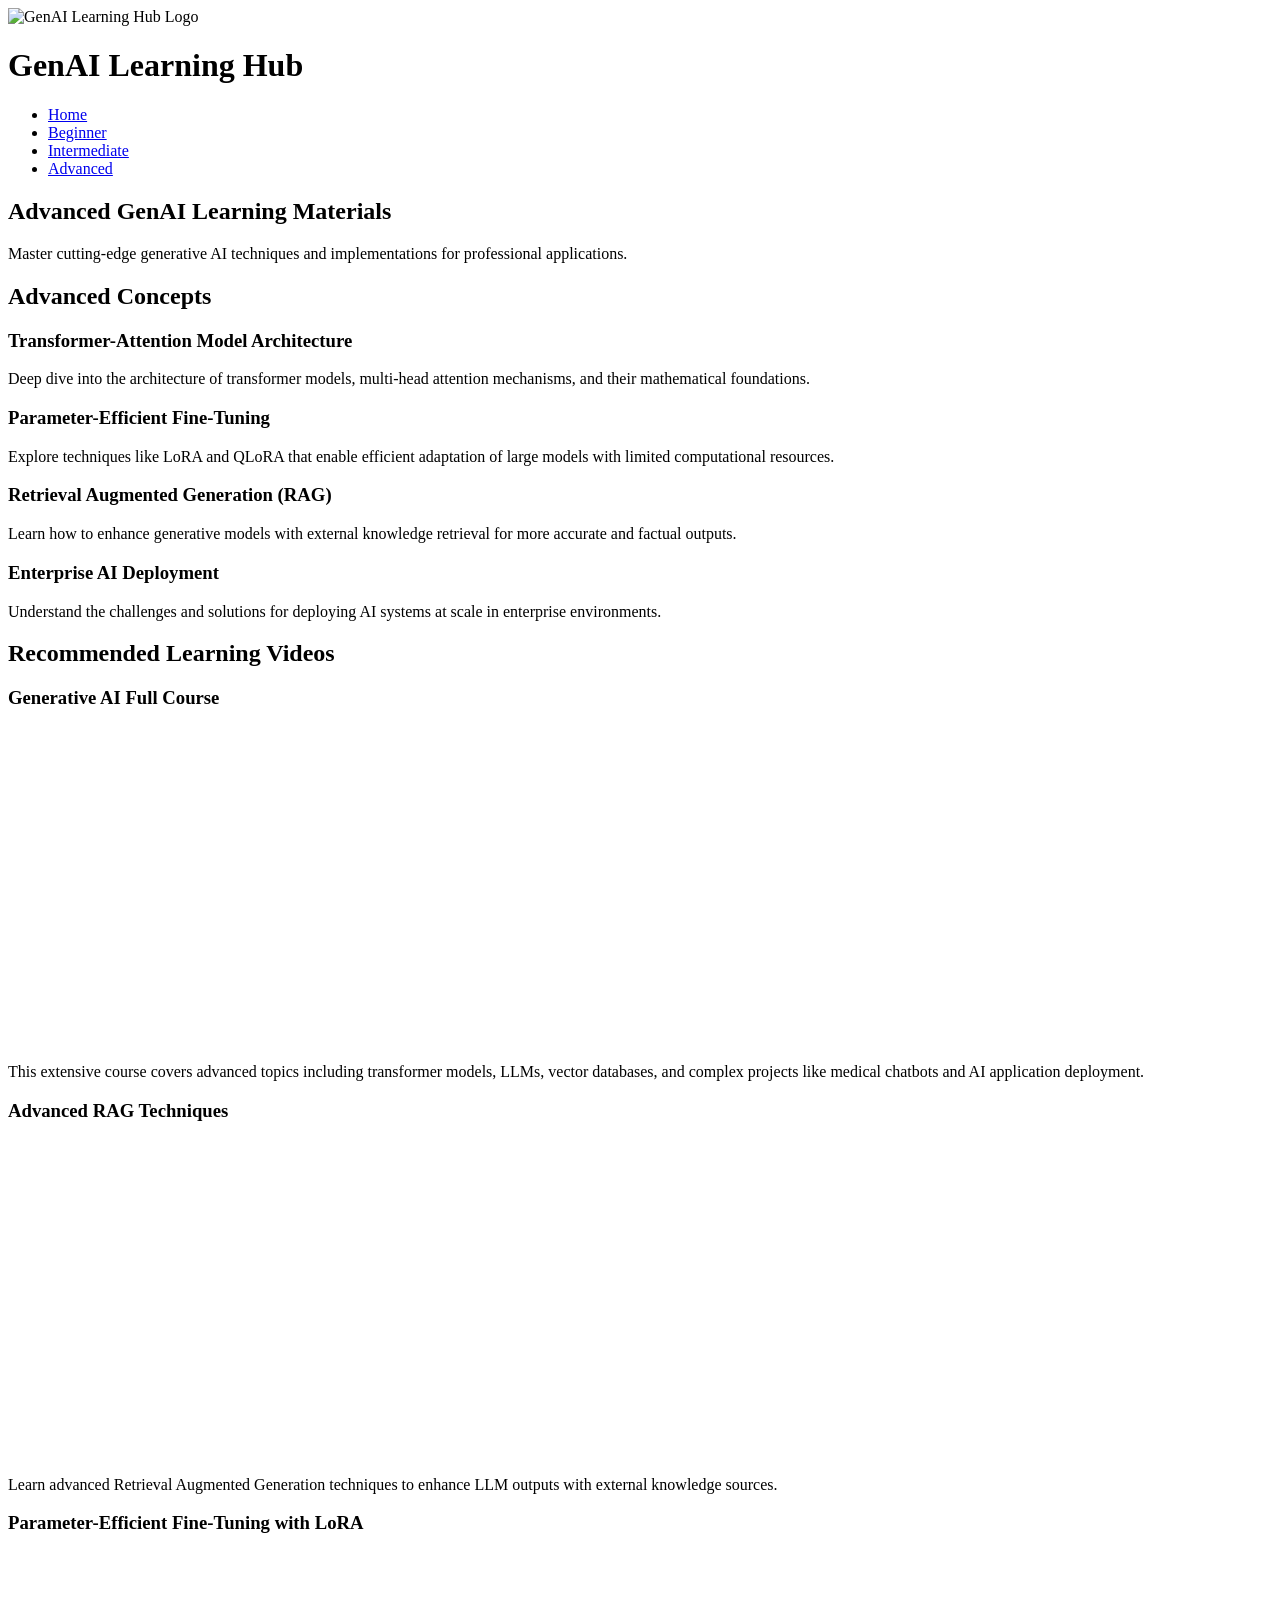
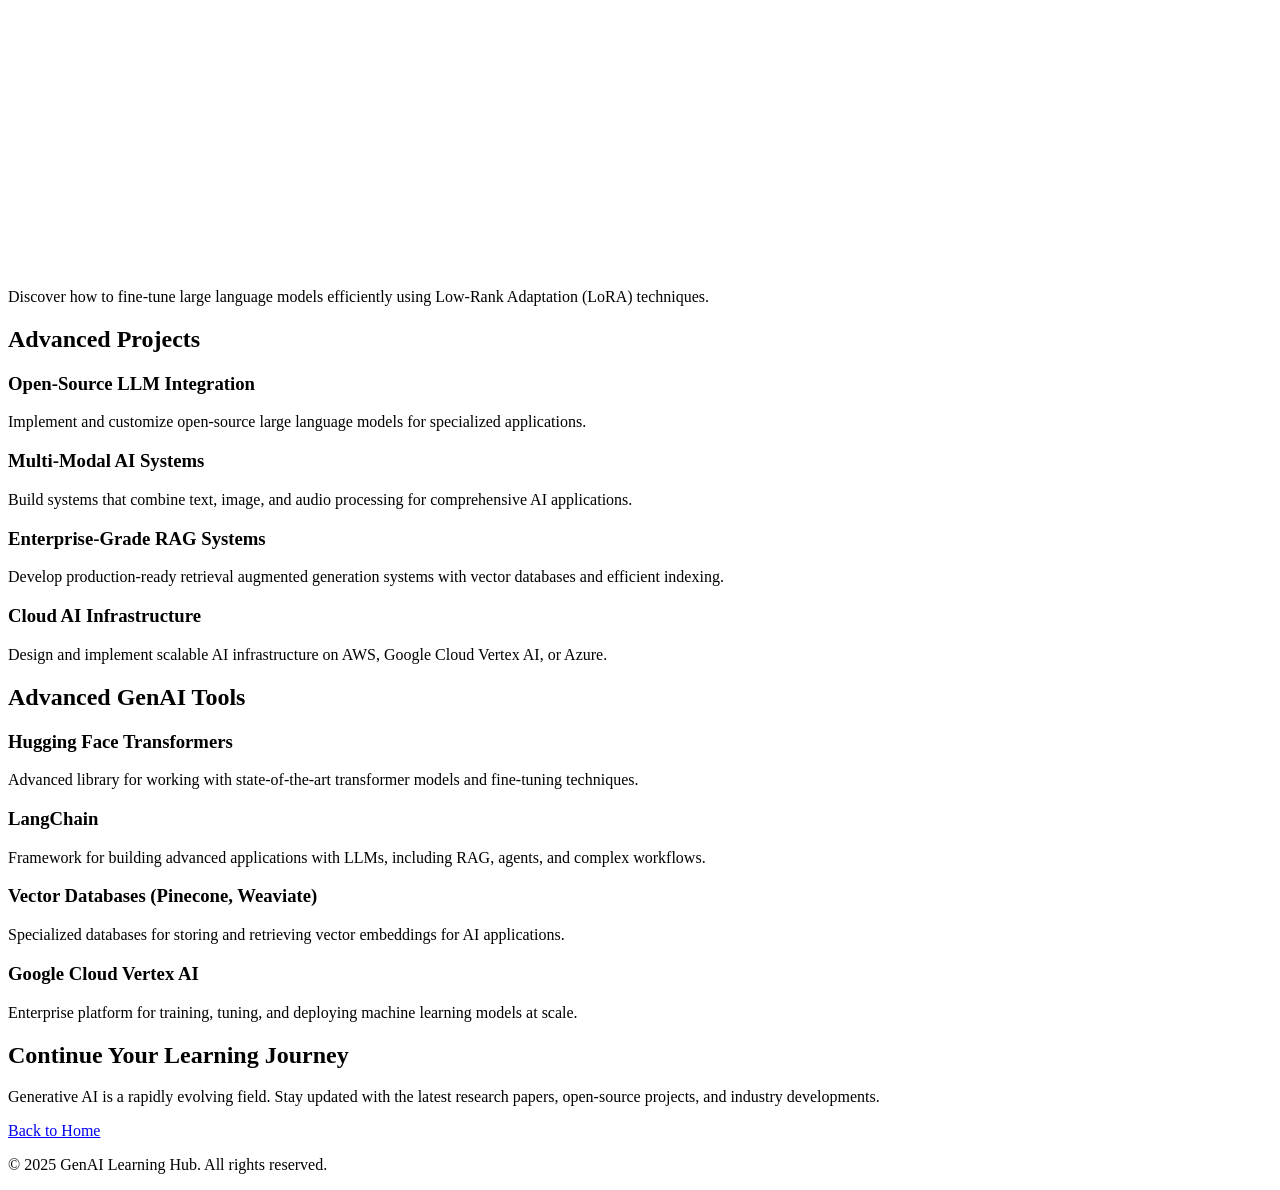
==== advanced.html @ 52ef444b "Add files via upload" ====
<!DOCTYPE html>
<html lang="en">
<head>
    <meta charset="UTF-8">
    <meta name="viewport" content="width=device-width, initial-scale=1.0">
    <meta name="description" content="Master cutting-edge generative AI techniques and implementations for professional applications.">
    <title>GenAI Learning Hub - Advanced Materials</title>
    <link rel="stylesheet" href="css/styles.css">
</head>
<body>
    <header>
        <div class="container">
            <div class="logo-container">
                <img src="images/genai-logo.png" alt="GenAI Learning Hub Logo" class="logo">
                <h1>GenAI Learning Hub</h1>
            </div>
            <nav>
                <ul>
                    <li><a href="index.html">Home</a></li>
                    <li><a href="beginner.html">Beginner</a></li>
                    <li><a href="intermediate.html">Intermediate</a></li>
                    <li><a href="advanced.html" class="active">Advanced</a></li>
                </ul>
            </nav>
        </div>
    </header>

    <main>
        <section class="page-header">
            <div class="container">
                <h2>Advanced GenAI Learning Materials</h2>
                <p>Master cutting-edge generative AI techniques and implementations for professional applications.</p>
            </div>
        </section>

        <section class="key-concepts">
            <div class="container">
                <h2>Advanced Concepts</h2>
                <div class="concept-grid">
                    <div class="concept">
                        <h3>Transformer-Attention Model Architecture</h3>
                        <p>Deep dive into the architecture of transformer models, multi-head attention mechanisms, and their mathematical foundations.</p>
                    </div>
                    <div class="concept">
                        <h3>Parameter-Efficient Fine-Tuning</h3>
                        <p>Explore techniques like LoRA and QLoRA that enable efficient adaptation of large models with limited computational resources.</p>
                    </div>
                    <div class="concept">
                        <h3>Retrieval Augmented Generation (RAG)</h3>
                        <p>Learn how to enhance generative models with external knowledge retrieval for more accurate and factual outputs.</p>
                    </div>
                    <div class="concept">
                        <h3>Enterprise AI Deployment</h3>
                        <p>Understand the challenges and solutions for deploying AI systems at scale in enterprise environments.</p>
                    </div>
                </div>
            </div>
        </section>

        <section class="video-resources">
            <div class="container">
                <h2>Recommended Learning Videos</h2>
                
                <div class="video-container">
                    <h3>Generative AI Full Course</h3>
                    <div class="video-wrapper">
                        <iframe width="560" height="315" src="https://www.youtube.com/embed/mEsleV16qdo" title="Generative AI Full Course – Gemini Pro, OpenAI, Llama, Langchain, Pinecone, Vector Databases & More" frameborder="0" allow="accelerometer; autoplay; clipboard-write; encrypted-media; gyroscope; picture-in-picture" allowfullscreen></iframe>
                    </div>
                    <p>This extensive course covers advanced topics including transformer models, LLMs, vector databases, and complex projects like medical chatbots and AI application deployment.</p>
                </div>
                
                <div class="video-container">
                    <h3>Advanced RAG Techniques</h3>
                    <div class="video-wrapper">
                        <iframe width="560" height="315" src="https://www.youtube.com/embed/T-D1OfcDW1M" title="Advanced RAG Techniques" frameborder="0" allow="accelerometer; autoplay; clipboard-write; encrypted-media; gyroscope; picture-in-picture" allowfullscreen></iframe>
                    </div>
                    <p>Learn advanced Retrieval Augmented Generation techniques to enhance LLM outputs with external knowledge sources.</p>
                </div>
                
                <div class="video-container">
                    <h3>Parameter-Efficient Fine-Tuning with LoRA</h3>
                    <div class="video-wrapper">
                        <iframe width="560" height="315" src="https://www.youtube.com/embed/YVU5wAA6Txo" title="Parameter-Efficient Fine-Tuning with LoRA" frameborder="0" allow="accelerometer; autoplay; clipboard-write; encrypted-media; gyroscope; picture-in-picture" allowfullscreen></iframe>
                    </div>
                    <p>Discover how to fine-tune large language models efficiently using Low-Rank Adaptation (LoRA) techniques.</p>
                </div>
            </div>
        </section>

        <section class="advanced-projects">
            <div class="container">
                <h2>Advanced Projects</h2>
                <div class="project-grid">
                    <div class="project">
                        <h3>Open-Source LLM Integration</h3>
                        <p>Implement and customize open-source large language models for specialized applications.</p>
                    </div>
                    <div class="project">
                        <h3>Multi-Modal AI Systems</h3>
                        <p>Build systems that combine text, image, and audio processing for comprehensive AI applications.</p>
                    </div>
                    <div class="project">
                        <h3>Enterprise-Grade RAG Systems</h3>
                        <p>Develop production-ready retrieval augmented generation systems with vector databases and efficient indexing.</p>
                    </div>
                    <div class="project">
                        <h3>Cloud AI Infrastructure</h3>
                        <p>Design and implement scalable AI infrastructure on AWS, Google Cloud Vertex AI, or Azure.</p>
                    </div>
                </div>
            </div>
        </section>

        <section class="advanced-tools">
            <div class="container">
                <h2>Advanced GenAI Tools</h2>
                <div class="tools-grid">
                    <div class="tool">
                        <h3>Hugging Face Transformers</h3>
                        <p>Advanced library for working with state-of-the-art transformer models and fine-tuning techniques.</p>
                    </div>
                    <div class="tool">
                        <h3>LangChain</h3>
                        <p>Framework for building advanced applications with LLMs, including RAG, agents, and complex workflows.</p>
                    </div>
                    <div class="tool">
                        <h3>Vector Databases (Pinecone, Weaviate)</h3>
                        <p>Specialized databases for storing and retrieving vector embeddings for AI applications.</p>
                    </div>
                    <div class="tool">
                        <h3>Google Cloud Vertex AI</h3>
                        <p>Enterprise platform for training, tuning, and deploying machine learning models at scale.</p>
                    </div>
                </div>
            </div>
        </section>

        <section class="next-steps">
            <div class="container">
                <h2>Continue Your Learning Journey</h2>
                <p>Generative AI is a rapidly evolving field. Stay updated with the latest research papers, open-source projects, and industry developments.</p>
                <a href="index.html" class="btn">Back to Home</a>
            </div>
        </section>
    </main>

    <footer>
        <div class="container">
            <p>&copy; 2025 GenAI Learning Hub. All rights reserved.</p>
        </div>
    </footer>
</body>
</html>
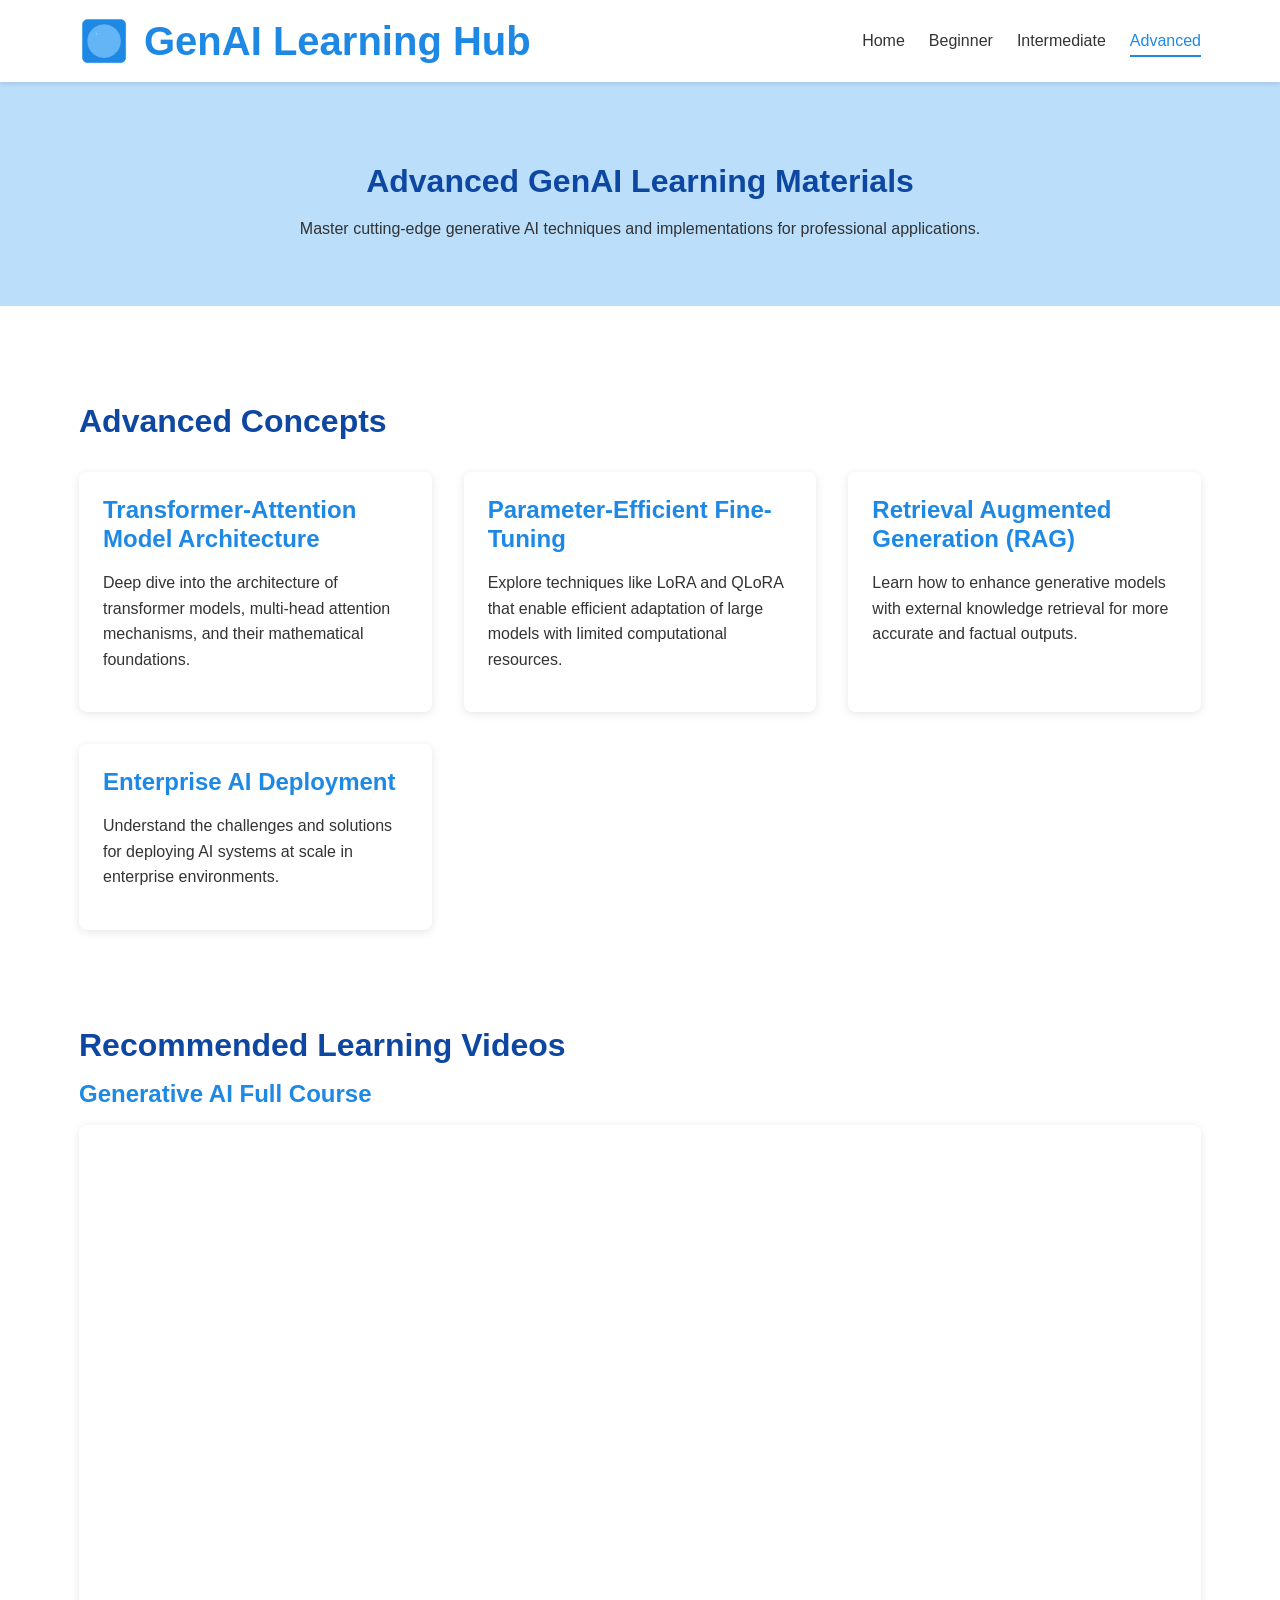
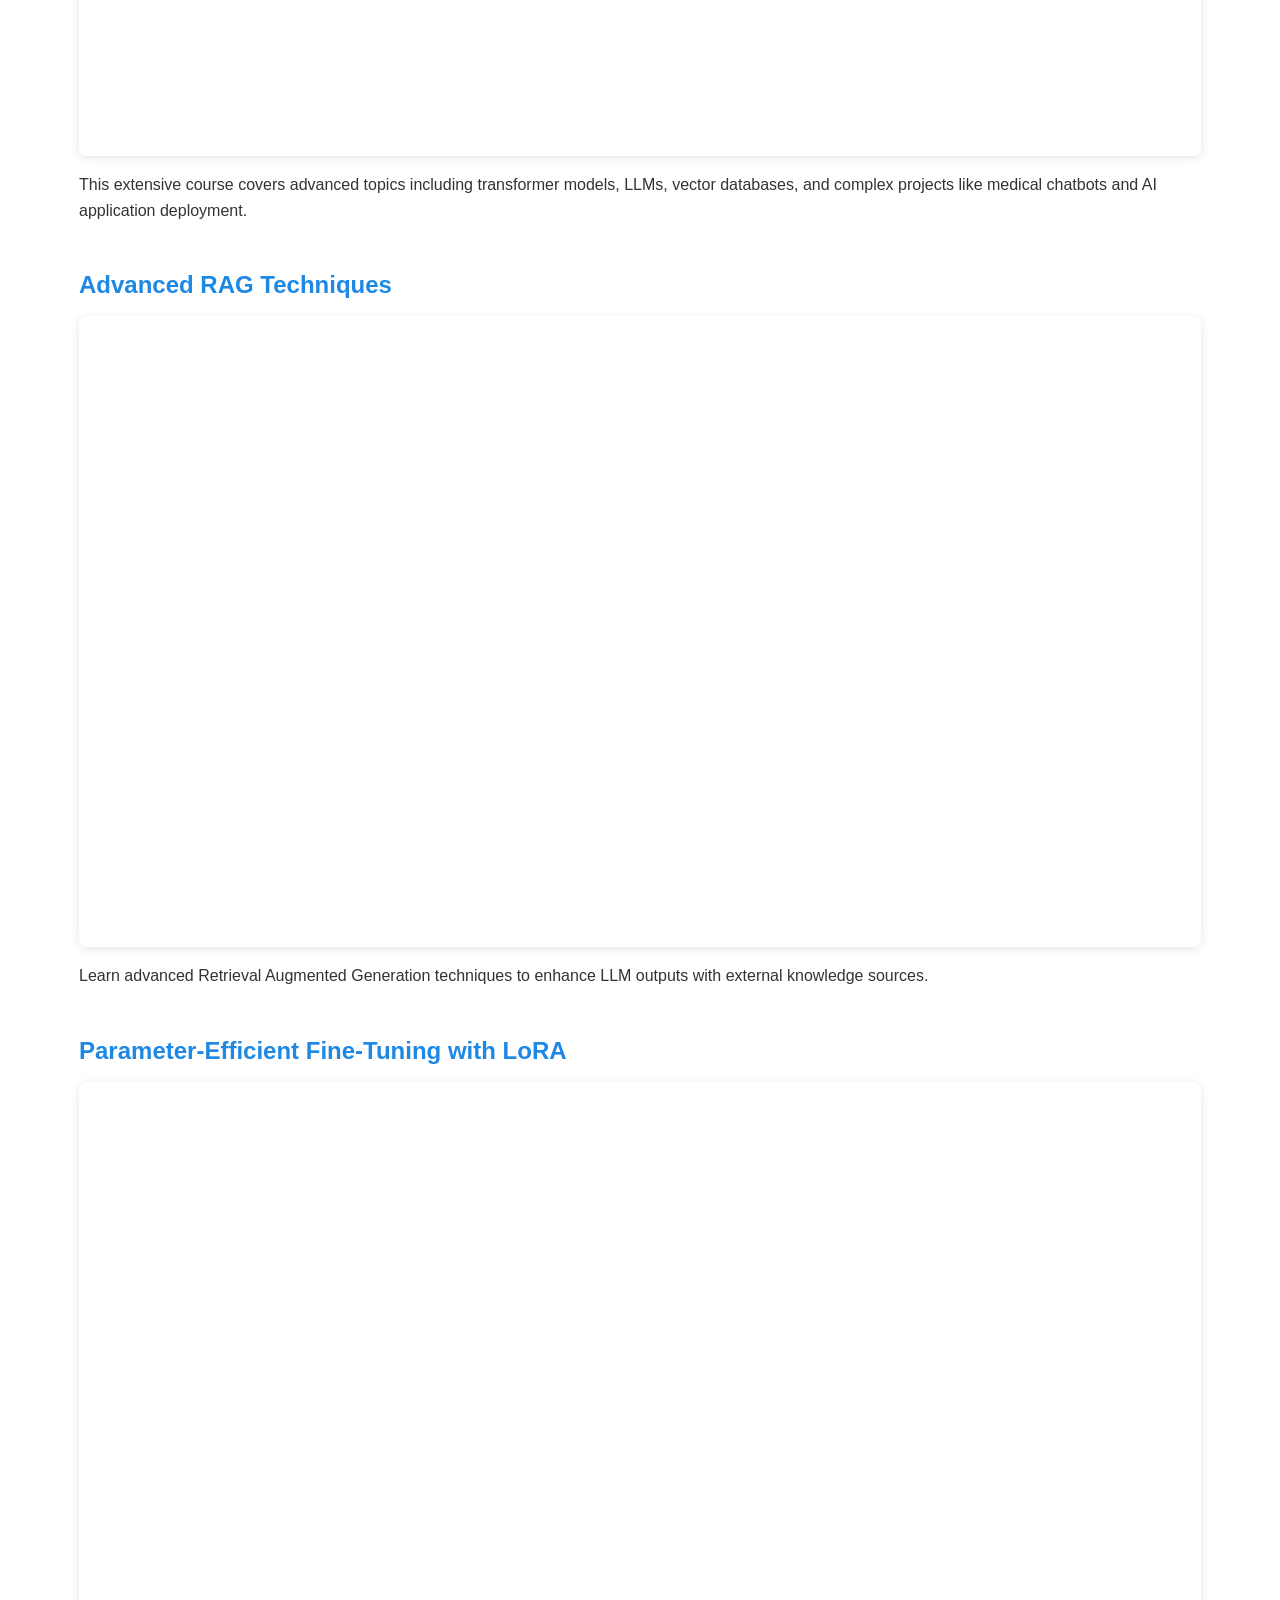
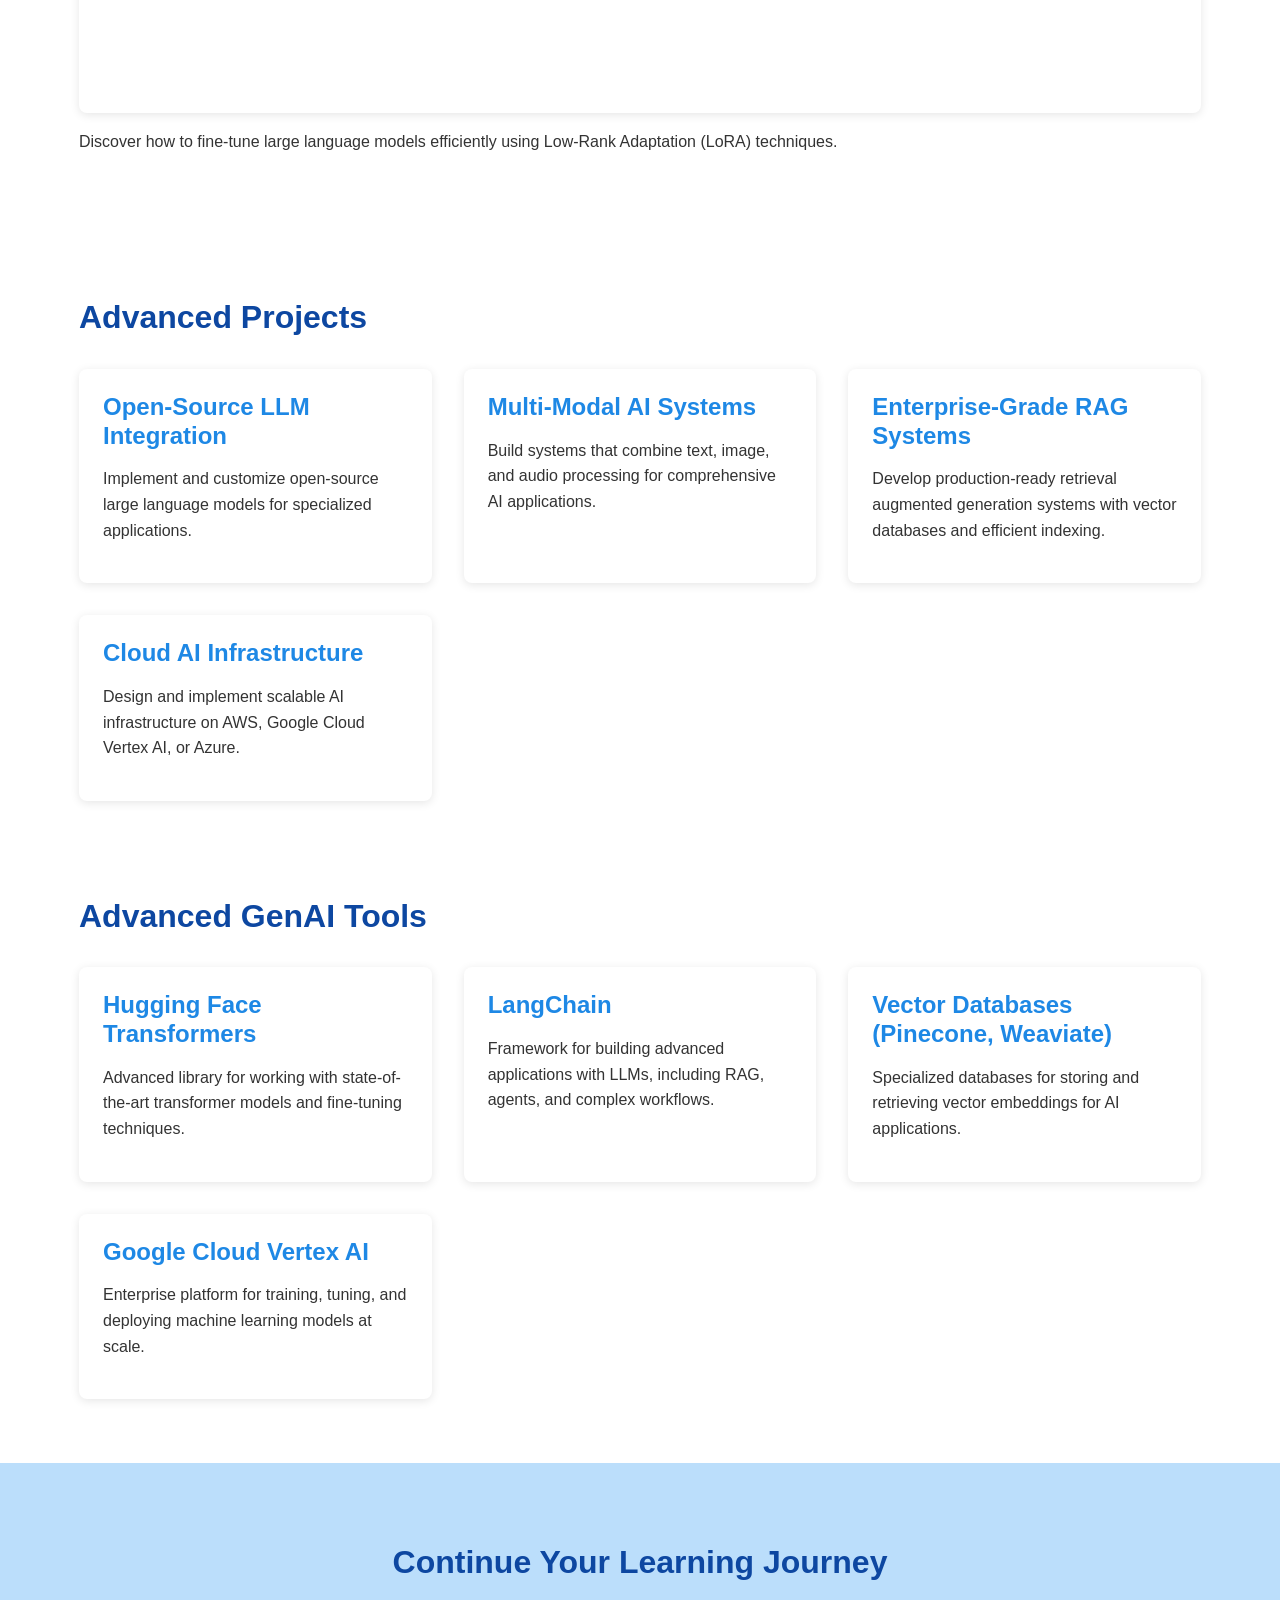
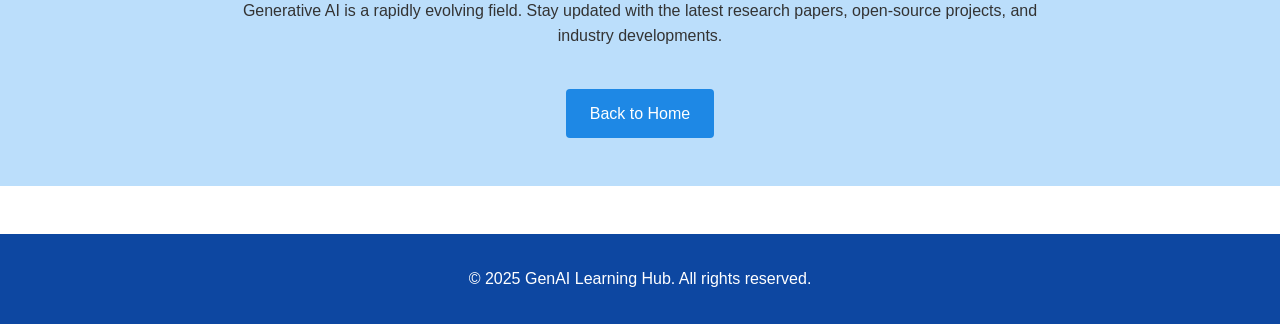
==== commit 9fe8a55f: "Update advanced.html Changed style and logo path" ====
--- a/advanced.html
+++ b/advanced.html
@@ -5,13 +5,13 @@
     <meta name="viewport" content="width=device-width, initial-scale=1.0">
     <meta name="description" content="Master cutting-edge generative AI techniques and implementations for professional applications.">
     <title>GenAI Learning Hub - Advanced Materials</title>
-    <link rel="stylesheet" href="css/styles.css">
+    <link rel="stylesheet" href="styles.css">
 </head>
 <body>
     <header>
         <div class="container">
             <div class="logo-container">
-                <img src="images/genai-logo.png" alt="GenAI Learning Hub Logo" class="logo">
+                <img src="genai-logo.png" alt="GenAI Learning Hub Logo" class="logo">
                 <h1>GenAI Learning Hub</h1>
             </div>
             <nav>
@@ -150,4 +150,4 @@
         </div>
     </footer>
 </body>
-</html>+</html>
--- a/styles.css
+++ b/styles.css
@@ -0,0 +1,370 @@
+/* Base Styles */
+:root {
+    --primary-blue: #1e88e5;
+    --secondary-blue: #64b5f6;
+    --light-blue: #bbdefb;
+    --dark-blue: #0d47a1;
+    --white: #ffffff;
+    --light-gray: #f5f5f5;
+    --text-dark: #333333;
+    --text-light: #757575;
+}
+
+* {
+    margin: 0;
+    padding: 0;
+    box-sizing: border-box;
+}
+
+body {
+    font-family: 'Segoe UI', Tahoma, Geneva, Verdana, sans-serif;
+    line-height: 1.6;
+    color: var(--text-dark);
+    background-color: var(--white);
+}
+
+.container {
+    width: 90%;
+    max-width: 1200px;
+    margin: 0 auto;
+    padding: 0 15px;
+}
+
+/* Typography */
+h1, h2, h3, h4, h5, h6 {
+    margin-bottom: 1rem;
+    line-height: 1.2;
+    color: var(--dark-blue);
+}
+
+h1 {
+    font-size: 2.5rem;
+}
+
+h2 {
+    font-size: 2rem;
+    margin-top: 2rem;
+}
+
+h3 {
+    font-size: 1.5rem;
+    color: var(--primary-blue);
+}
+
+p {
+    margin-bottom: 1rem;
+}
+
+a {
+    color: var(--primary-blue);
+    text-decoration: none;
+    transition: color 0.3s ease;
+}
+
+a:hover {
+    color: var(--dark-blue);
+}
+
+/* Header and Navigation */
+header {
+    background-color: var(--white);
+    box-shadow: 0 2px 5px rgba(0, 0, 0, 0.1);
+    padding: 1rem 0;
+    position: sticky;
+    top: 0;
+    z-index: 100;
+}
+
+header .container {
+    display: flex;
+    justify-content: space-between;
+    align-items: center;
+    flex-wrap: wrap;
+}
+
+.logo-container {
+    display: flex;
+    align-items: center;
+}
+
+.logo {
+    width: 50px;
+    height: 50px;
+    margin-right: 15px;
+}
+
+header h1 {
+    margin-bottom: 0;
+    color: var(--primary-blue);
+}
+
+nav ul {
+    display: flex;
+    list-style: none;
+}
+
+nav li {
+    margin-left: 1.5rem;
+}
+
+nav a {
+    color: var(--text-dark);
+    font-weight: 500;
+    padding: 0.5rem 0;
+    position: relative;
+}
+
+nav a:hover {
+    color: var(--primary-blue);
+}
+
+nav a.active {
+    color: var(--primary-blue);
+}
+
+nav a.active::after {
+    content: '';
+    position: absolute;
+    bottom: 0;
+    left: 0;
+    width: 100%;
+    height: 2px;
+    background-color: var(--primary-blue);
+}
+
+/* Hero Section */
+.hero {
+    background-color: var(--light-blue);
+    padding: 4rem 0;
+    text-align: center;
+    margin-bottom: 2rem;
+}
+
+.hero h2 {
+    font-size: 2.5rem;
+    margin-top: 0;
+}
+
+.hero p {
+    font-size: 1.2rem;
+    max-width: 800px;
+    margin: 0 auto;
+}
+
+/* Section Styling */
+section {
+    padding: 2rem 0;
+}
+
+.page-header {
+    background-color: var(--light-blue);
+    padding: 3rem 0;
+    text-align: center;
+    margin-bottom: 2rem;
+}
+
+/* Cards and Grids */
+.path-cards, .concept-grid, .tools-grid, .project-grid {
+    display: grid;
+    grid-template-columns: repeat(auto-fill, minmax(280px, 1fr));
+    gap: 2rem;
+    margin-top: 2rem;
+}
+
+.card, .concept, .tool, .project {
+    background-color: var(--white);
+    border-radius: 8px;
+    padding: 1.5rem;
+    box-shadow: 0 2px 10px rgba(0, 0, 0, 0.1);
+    transition: transform 0.3s ease, box-shadow 0.3s ease;
+}
+
+.card:hover, .concept:hover, .tool:hover, .project:hover {
+    transform: translateY(-5px);
+    box-shadow: 0 5px 15px rgba(0, 0, 0, 0.1);
+}
+
+/* Buttons */
+.btn {
+    display: inline-block;
+    background-color: var(--primary-blue);
+    color: var(--white);
+    padding: 0.75rem 1.5rem;
+    border-radius: 4px;
+    font-weight: 500;
+    margin-top: 1rem;
+    transition: background-color 0.3s ease;
+}
+
+.btn:hover {
+    background-color: var(--dark-blue);
+    color: var(--white);
+}
+
+/* Video Containers */
+.video-container {
+    margin-bottom: 3rem;
+}
+
+.video-wrapper {
+    position: relative;
+    padding-bottom: 56.25%; /* 16:9 aspect ratio */
+    height: 0;
+    overflow: hidden;
+    margin: 1rem 0;
+    border-radius: 8px;
+    box-shadow: 0 2px 10px rgba(0, 0, 0, 0.1);
+}
+
+.video-wrapper iframe {
+    position: absolute;
+    top: 0;
+    left: 0;
+    width: 100%;
+    height: 100%;
+    border: 0;
+}
+
+/* Next Steps Section */
+.next-steps {
+    background-color: var(--light-blue);
+    padding: 3rem 0;
+    text-align: center;
+    margin-top: 2rem;
+}
+
+.next-steps p {
+    max-width: 800px;
+    margin: 0 auto 1.5rem;
+}
+
+/* Footer */
+footer {
+    background-color: var(--dark-blue);
+    color: var(--white);
+    padding: 2rem 0;
+    text-align: center;
+    margin-top: 3rem;
+}
+
+footer p {
+    margin-bottom: 0;
+}
+
+/* Accessibility Improvements */
+.sr-only {
+    position: absolute;
+    width: 1px;
+    height: 1px;
+    padding: 0;
+    margin: -1px;
+    overflow: hidden;
+    clip: rect(0, 0, 0, 0);
+    white-space: nowrap;
+    border-width: 0;
+}
+
+/* Focus styles for keyboard navigation */
+a:focus, button:focus {
+    outline: 2px solid var(--primary-blue);
+    outline-offset: 2px;
+}
+
+/* Responsive Design */
+@media (max-width: 768px) {
+    header .container {
+        flex-direction: column;
+    }
+    
+    nav {
+        margin-top: 1rem;
+        width: 100%;
+    }
+    
+    nav ul {
+        justify-content: center;
+    }
+    
+    nav li {
+        margin: 0 0.75rem;
+    }
+    
+    h1 {
+        font-size: 2rem;
+    }
+    
+    h2 {
+        font-size: 1.75rem;
+    }
+    
+    .hero {
+        padding: 3rem 0;
+    }
+    
+    .hero h2 {
+        font-size: 2rem;
+    }
+}
+
+@media (max-width: 480px) {
+    .path-cards, .concept-grid, .tools-grid, .project-grid {
+        grid-template-columns: 1fr;
+    }
+    
+    h1 {
+        font-size: 1.75rem;
+    }
+    
+    h2 {
+        font-size: 1.5rem;
+    }
+    
+    .hero h2 {
+        font-size: 1.75rem;
+    }
+    
+    nav ul {
+        flex-wrap: wrap;
+        justify-content: center;
+    }
+    
+    nav li {
+        margin: 0.5rem;
+    }
+    
+    .logo {
+        width: 40px;
+        height: 40px;
+        margin-right: 10px;
+    }
+}
+
+/* Print styles */
+@media print {
+    header {
+        position: static;
+        box-shadow: none;
+    }
+    
+    .video-wrapper {
+        display: none;
+    }
+    
+    .btn {
+        display: none;
+    }
+    
+    body {
+        font-size: 12pt;
+    }
+    
+    a {
+        text-decoration: underline;
+        color: var(--text-dark);
+    }
+    
+    .card, .concept, .tool, .project {
+        box-shadow: none;
+        border: 1px solid #ddd;
+    }
+}
